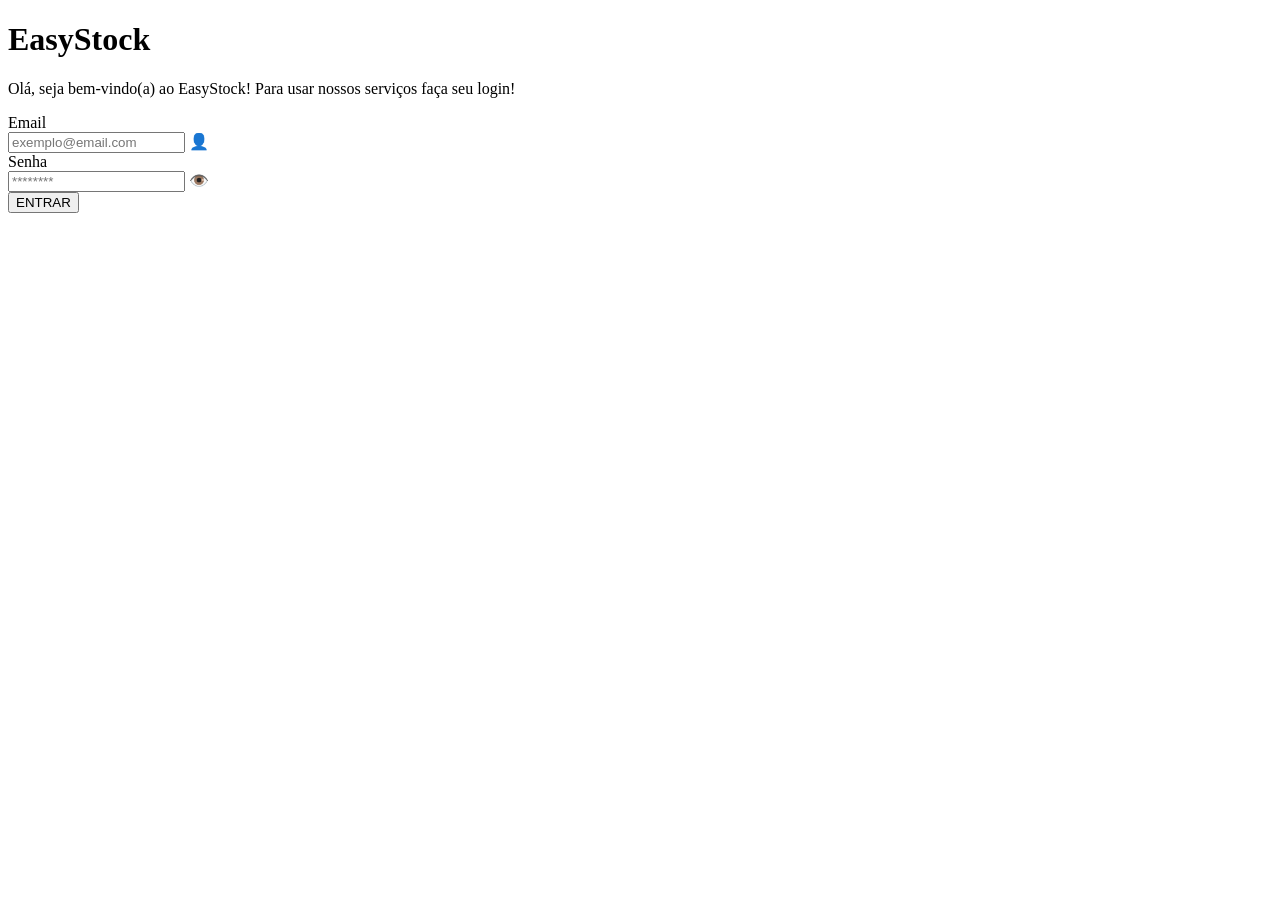
==== index.html @ b84315c8 "criação da base" ====
<!DOCTYPE html>
<html lang="en">
<head>
    <meta charset="UTF-8">
    <meta name="viewport" content="width=device-width, initial-scale=1.0">
    <title>EasyStock Login</title>
</head>
<body>
    <div class="container">
        <div class="logo">
            <h1>EasySt<span>ock</span></h1>
        </div>

        <div class="login-card">
            <p class="welcomes">
                Olá, seja bem-vindo(a) ao EasyStock! Para usar nossos serviços faça seu login!
            </p>

            <form id="loginForms">
                <div class="input-group">
                    <label>Email</label>
                    <div class="input-box">
                        <input type="email" placeholder="exemplo@email.com" required>
                        <span class="icon">👤</span>

                        <div class="input-group">
                            <label>Senha</label>
                            <div class="input-box">
                                <input type="password" id="password" placeholder="********" required>
                                <span class="icon toggle" onclick="togglePassword()">👁️</span>
                            </div>
                        </div>
                        <button type="submit">ENTRAR</button>
                    </div>
                </div>
            </form>
        </div>
    </div>
    <script src="script.js"></script>
</body>
</html>
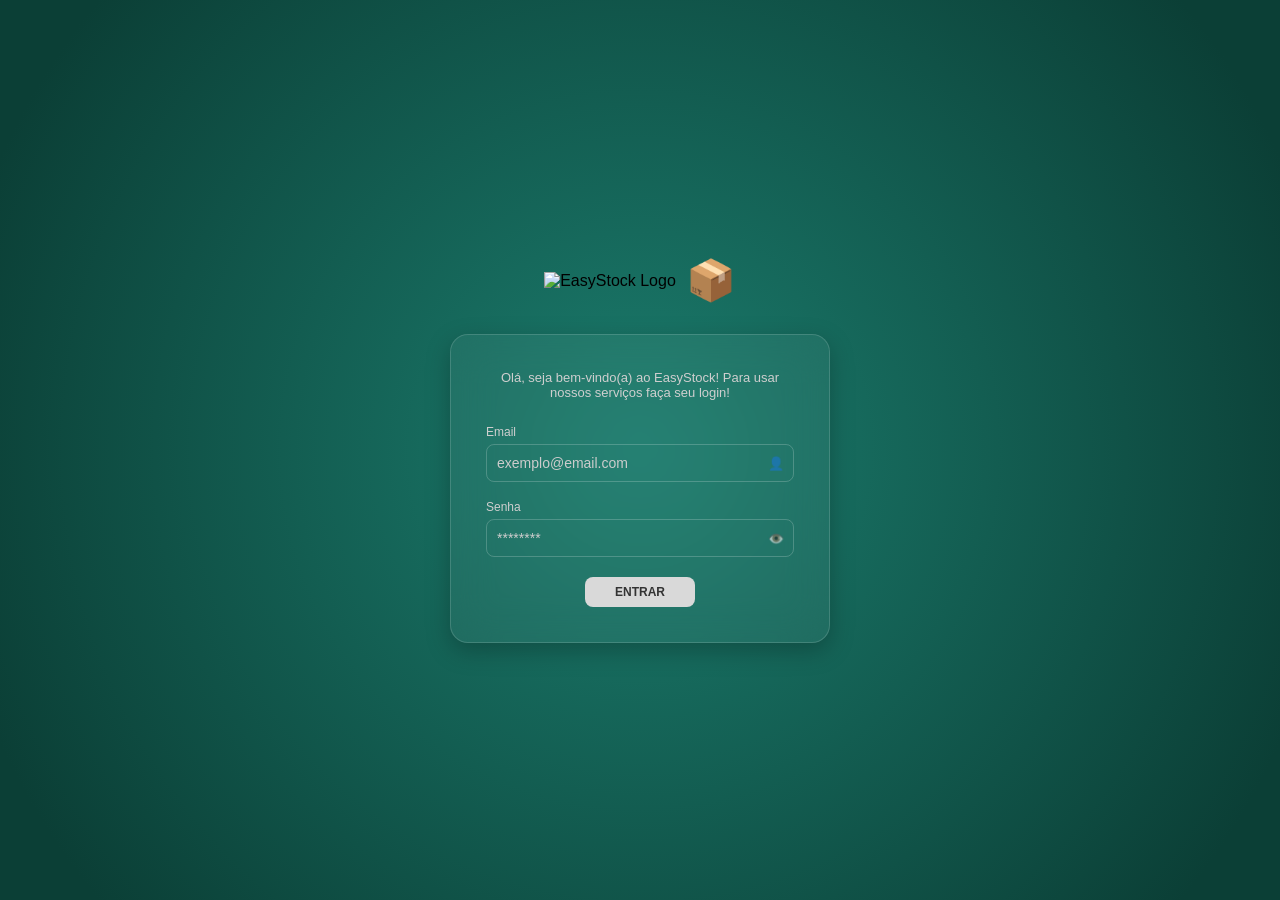
==== commit 62f6198e: "Pagina de Login" ====
--- a/index.html
+++ b/index.html
@@ -4,30 +4,34 @@
     <meta charset="UTF-8">
     <meta name="viewport" content="width=device-width, initial-scale=1.0">
     <title>EasyStock Login</title>
+    <link rel="stylesheet" href="style.css">
+    <link rel="logo.png" href="assets"
+    <script src="script.js"></script>
 </head>
 <body>
     <div class="container">
         <div class="logo">
-            <h1>EasySt<span>ock</span></h1>
-        </div>
-
+          <img src="assets/logo.png" alt="EasyStock Logo">
+           </div>
         <div class="login-card">
-            <p class="welcomes">
+            <p class="welcome">
                 Olá, seja bem-vindo(a) ao EasyStock! Para usar nossos serviços faça seu login!
             </p>
 
             <form id="loginForms">
                 <div class="input-group">
-                    <label>Email</label>
-                    <div class="input-box">
-                        <input type="email" placeholder="exemplo@email.com" required>
-                        <span class="icon">👤</span>
+        <label>Email</label>
+        <div class="input-box">
+             <input type="email" placeholder="exemplo@email.com">
+               <span class="icon">👤</span>
+           </div>
+              </div>
 
-                        <div class="input-group">
-                            <label>Senha</label>
+                   <div class="input-group">
+                      <label>Senha</label>
                             <div class="input-box">
-                                <input type="password" id="password" placeholder="********" required>
-                                <span class="icon toggle" onclick="togglePassword()">👁️</span>
+                                <input type="password" id="password" placeholder="********">
+                                <span class="icon" onclick="togglePassword()">👁️</span>
                             </div>
                         </div>
                         <button type="submit">ENTRAR</button>
@@ -36,6 +40,5 @@
             </form>
         </div>
     </div>
-    <script src="script.js"></script>
 </body>
 </html>
--- a/style.css
+++ b/style.css
@@ -0,0 +1,123 @@
+* {
+  margin: 0;
+  padding: 0;
+  box-sizing: border-box;
+  font-family: "Segoe UI", Arial, sans-serif;
+}
+
+body {
+  height: 100vh;
+  background: radial-gradient(circle at center, #1b7c6d, #0b3f36 90%);
+  display: flex;
+  justify-content: center;
+  align-items: center;
+}
+
+/* Logo */
+
+.logo {
+  display: flex;
+  align-items: center;
+  justify-content: center;
+  gap: 10px;
+  margin-bottom: 30px;
+}
+
+.logo h1 {
+  color: white;
+  font-size: 48px;
+  margin-bottom: 25px;
+}
+
+.logo span {
+    font-weight: 300;
+}
+
+.logo::after {
+    content: "📦";
+    font-size: 40px;
+}
+
+.login-card {
+  background: rgba(255, 255, 255, 0.05);
+  backdrop-filter: blur(20px);
+  padding: 35px;
+  border-radius: 18px;
+  width: 380px;
+  color: #eaeaea;
+  border: 1px solid rgba(255,255,255,0.15);
+  box-shadow: 0 8px 25px rgba(0,0,0,0.25);
+}
+
+.welcome {
+  font-size: 13px;
+  text-align: center;
+  margin-bottom: 25px;
+  color: #cfcfcf;
+}
+
+/* INPUTS */
+
+.input-group {
+  margin-bottom: 18px;
+  text-align: left;
+}
+
+.input-group label {
+  font-size: 12px;
+  color: #cfcfcf;
+  margin-bottom: 5px;
+  display: block;
+}
+
+.input-box {
+  position: relative;
+}
+
+.input-box input {
+  width: 100%;
+  padding: 10px 35px 10px 10px;
+  border-radius: 8px;
+  border: 1px solid rgba(255,255,255,0.2);
+  outline: none;
+  background: transparent;
+  color: white;
+  font-size: 14px;
+}
+
+.input-box input::placeholder {
+  color: #ccc;
+}
+
+/* ÍCONES */
+
+.icon {
+  position: absolute;
+  right: 10px;
+  top: 50%;
+  transform: translateY(-50%);
+  font-size: 13px;
+  opacity: 0.6;
+  cursor: pointer;
+}
+
+/* BOTÃO */
+
+button {
+  display: block;
+  margin: 20px auto 0;
+  padding: 8px 30px;
+  border-radius: 8px;
+  border: none;
+  background: #d9d9d9;
+  color: #333;
+  font-size: 12px;
+  font-weight: 600;
+  cursor: pointer;
+  transition: 0.2s;
+}
+
+button:hover {
+  background: white;
+  transform: scale(1.02);
+}
